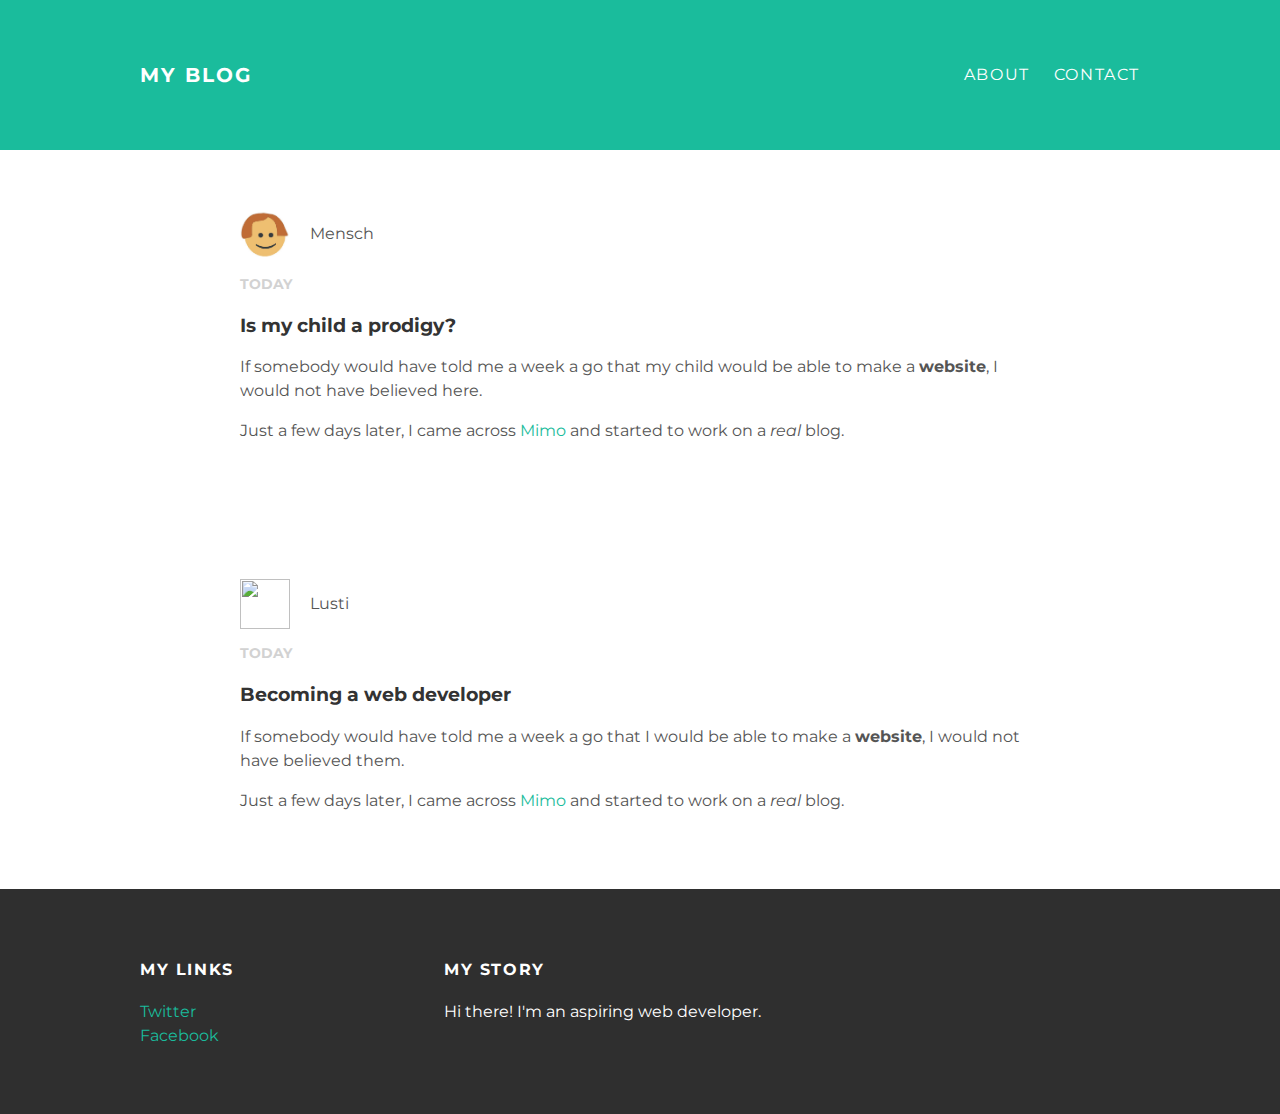
==== index.html @ 5bc60c65 "Add files via upload" ====
<!DOCTYPE html>
<html>
  <head>
    <title>My blog</title>
    <link rel="stylesheet" type="text/css"
  href="styles.css">
  </head>
  <body>
    <div id="header">
      <div class="container">
        <a id="header-title" href="index.html">My Blog</a>
        <ul id="header-nav">
          <li><a href="about.html">About</a></li>
          <li><a href="mailto:muster@me.com">Contact</a></li>
        <ul>
      </div>
    </div>
    <div id="content">
      <div class="container">
        <div class="post">
          <div class="post-author">
            <img src="mensch.jpg">
            <span>Mensch</span>
          </div>
          <p class="post-date">Today</p>
          <h3 class="post-title">Is my child a prodigy?</h3>
          <div class="post-content">
            <p>If somebody would have told me a week a go that my child would be able to make a <strong>website</strong>, I would not have believed here.</p>
            <p>Just a few days later, I came across <a href="https://getmimo.com">Mimo</a> and started to work on a <em>real</em> blog.</p>
          </div>
        </div>
      </div>
    </div>
    <div id="content">
      <div class="container">
        <div class="post">
          <div class="post-author">
            <img src="passfoto.jpg">
            <span>Lusti</span>
          </div>
          <p class="post-date">Today</p>
          <h3 class="post-title">Becoming a web developer</h3>
          <div class="post-content">
            <p>If somebody would have told me a week a go that I would be able to make a <strong>website</strong>, I would not have believed them.</p>
            <p>Just a few days later, I came across <a href="https://getmimo.com">Mimo</a> and started to work on a <em>real</em> blog.</p>
          </div>
        </div>
      </div>
    </div>
    <div id="footer">
      <div class="container">
        <div class="column">
          <h4>My Links</h4>
          <p>
            <a href="">Twitter</a>
            <br>
            <a href="">Facebook</a>
          </p>
        </div>
        <div class="column">
          <h4>My Story</h4>
          <p>Hi there! I'm an aspiring web developer.</p>
        </div>
      </div>
    <div>
  </body>
</html>
---- styles.css ----
@import url(http://fonts.googleapis.com/css?family=Montserrat:400,700);
body {
  color: #555;
  margin: 0;
  font-family: 'Montserrat', sans-serif;
}
#header {
  background-color: #1abc9c;
  height: 150px;
  line-height: 150px;
}
#header a {
  color: white;
  text-decoration: none;
  text-transform: uppercase;
  letter-spacing: 0.1em;
}
#header a:hover {
  color: #222;
}
#header-title {
  display: block;
  float: left;
  font-size: 20px;
  font-weight: bold;
}
#header-nav {
  display: block;
  float: right;
  margin-top: 0;
}
#header-nav li {
  display: inline;
  padding-left: 20px;
}
.container {
  max-width: 1000px;
  margin: 0 auto;
}
#footer {
  background-color: #2f2f2f;
  padding: 50px 0;
}
.column {
  min-width: 300px;
  display: inline-block;
  vertical-align: top;
}
#footer h4 {
  color: white;
  text-transform: uppercase;
  letter-spacing: 0.1em;
}
#footer p {
  color: white;
}
a {
  color: #1abc9c;
  text-decoration: none;
}
a:hover {
  color: #F6A623;
}
.post, .about {
  max-width: 800px;
  margin: 0 auto;
  padding: 60px 0;
}
.post-author img {
  width: 50px;
  height: 50px;
  vertical-align: middle;
}
.about-author img {
  width: 225px;
  height: auto;
  vertical-align: middle;
}
.post-author span {
  margin-left: 16px;
}
.post-date {
  color: #D2D2D2;

  font-size: 14px;
  font-weight: bold;
  text-transform: uppercase;
  letter-spacing: 0.lem
}
h1, h2, h3, h4 {
  color: #333;
}
p {
  line-height: 1.5;
}
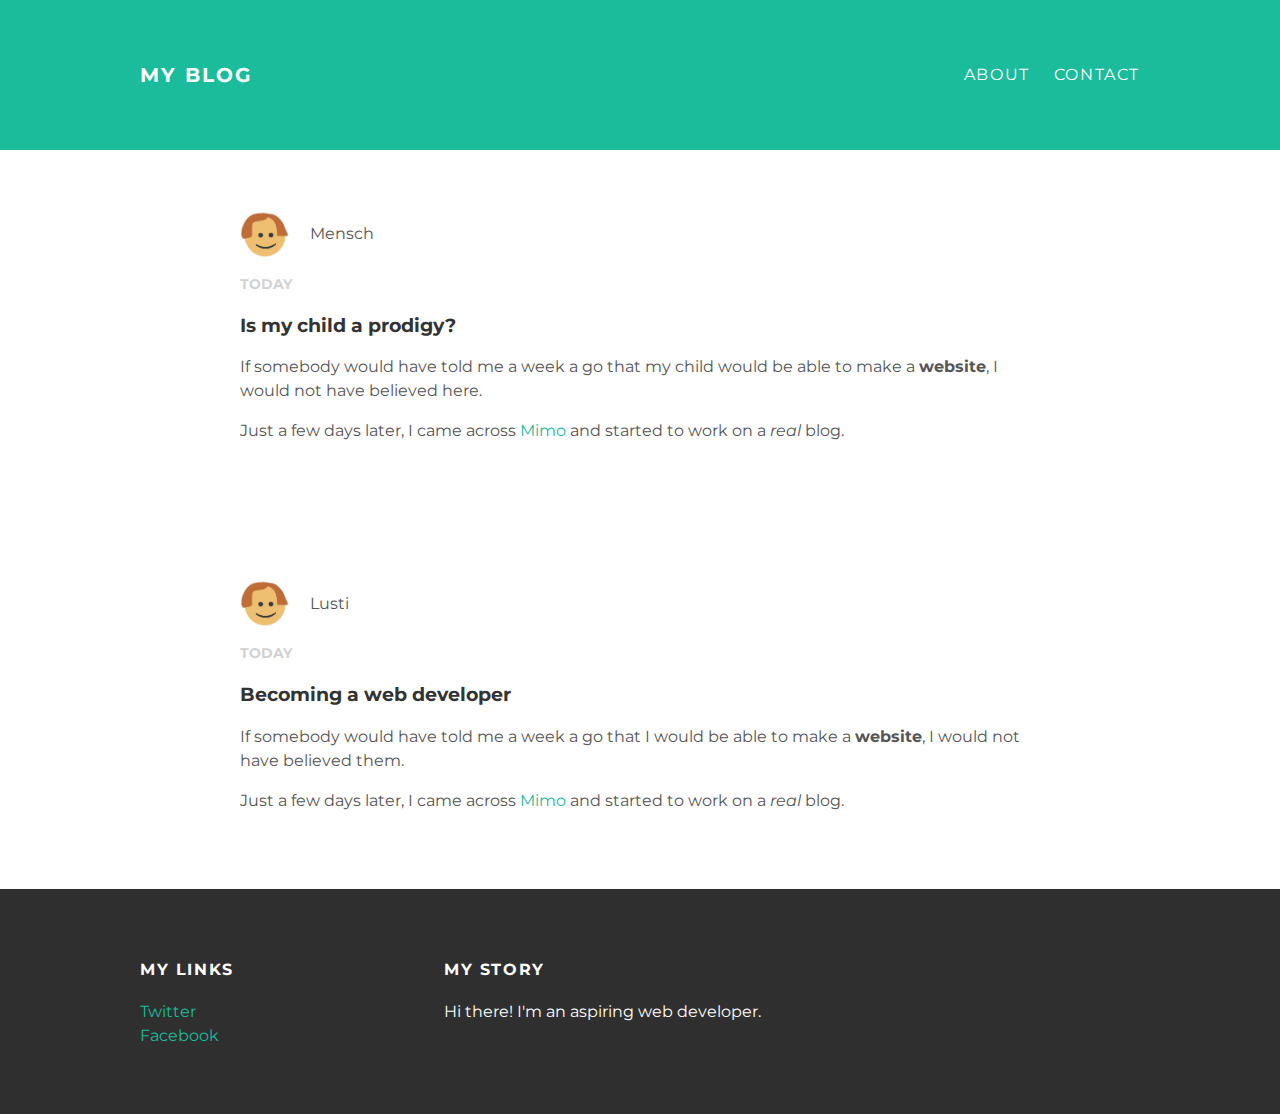
==== commit 2e4dd659: "Add files via upload" ====
--- a/index.html
+++ b/index.html
@@ -35,7 +35,7 @@
       <div class="container">
         <div class="post">
           <div class="post-author">
-            <img src="passfoto.jpg">
+            <img src="mensch.jpg">
             <span>Lusti</span>
           </div>
           <p class="post-date">Today</p>
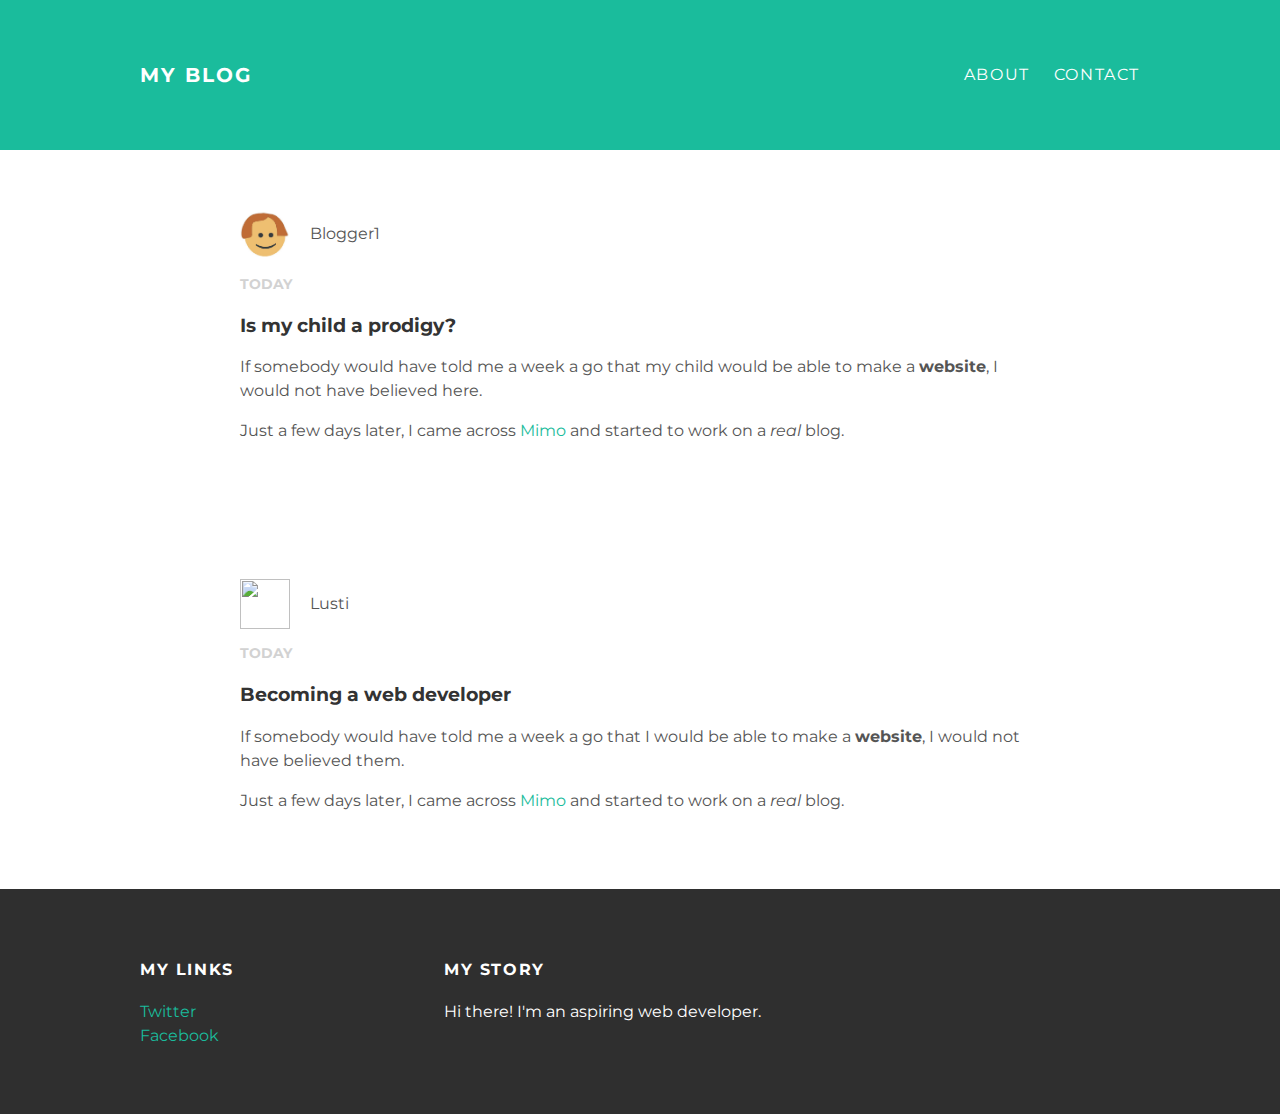
==== commit b4cbd2ce: "Add files via upload" ====
--- a/index.html
+++ b/index.html
@@ -19,8 +19,8 @@
       <div class="container">
         <div class="post">
           <div class="post-author">
-            <img src="mensch.jpg">
-            <span>Mensch</span>
+            <img src="blogger1.jpg">
+            <span>Blogger1</span>
           </div>
           <p class="post-date">Today</p>
           <h3 class="post-title">Is my child a prodigy?</h3>
@@ -35,7 +35,7 @@
       <div class="container">
         <div class="post">
           <div class="post-author">
-            <img src="mensch.jpg">
+            <img src="autor.jpg">
             <span>Lusti</span>
           </div>
           <p class="post-date">Today</p>
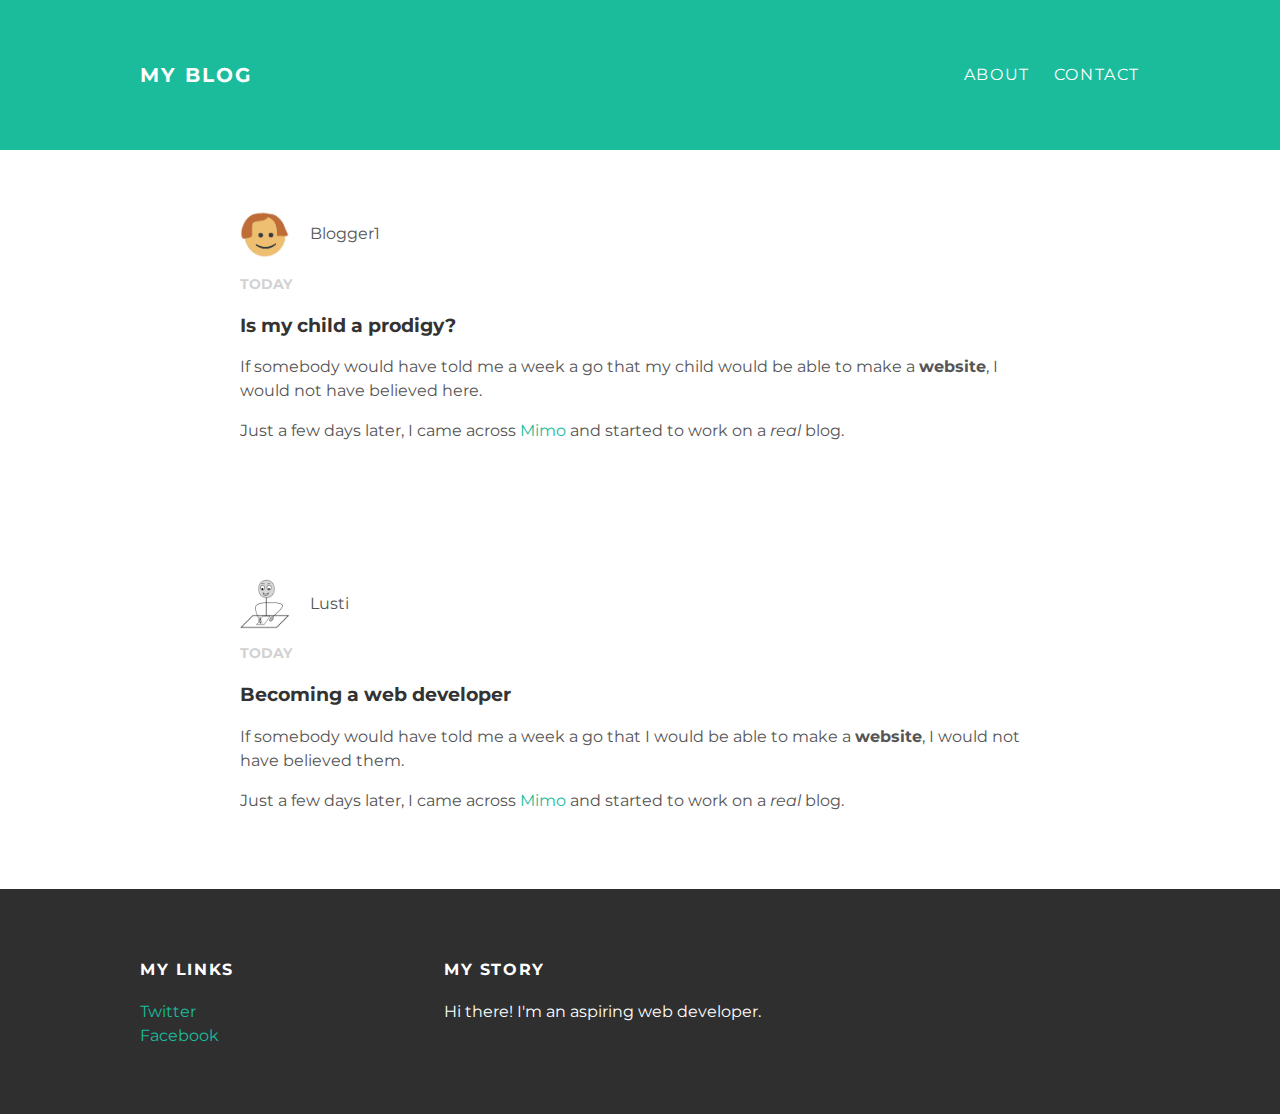
==== commit f0537035: "Add files via upload" ====
--- a/index.html
+++ b/index.html
@@ -35,7 +35,7 @@
       <div class="container">
         <div class="post">
           <div class="post-author">
-            <img src="autor.jpg">
+            <img src="autor.png">
             <span>Lusti</span>
           </div>
           <p class="post-date">Today</p>
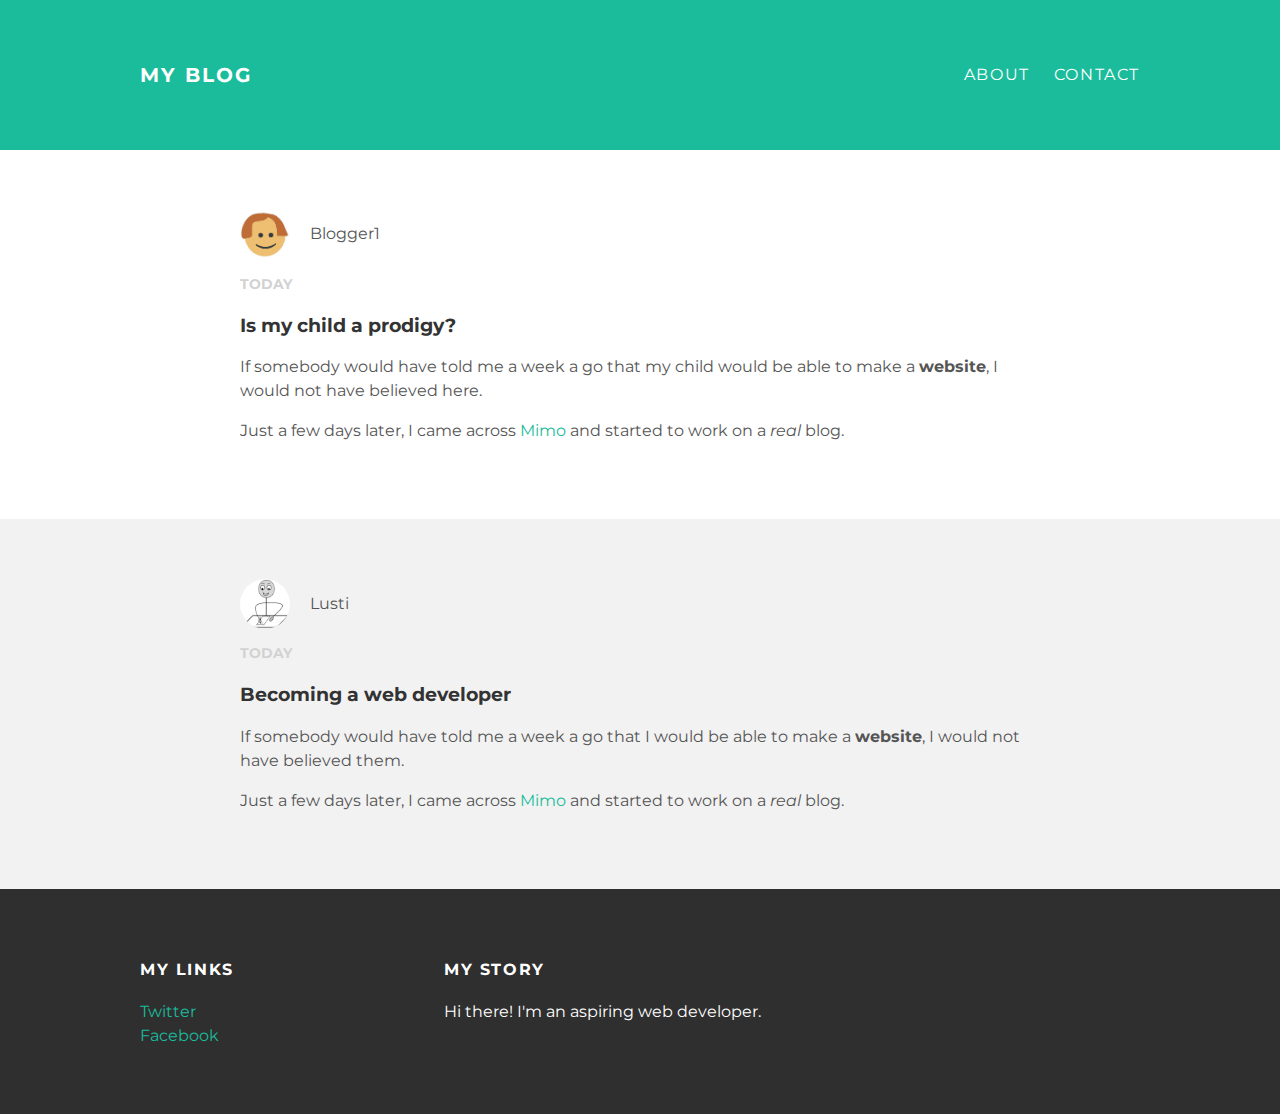
==== commit ca5c0bb3: "Add files via upload" ====
--- a/index.html
+++ b/index.html
@@ -16,7 +16,7 @@
       </div>
     </div>
     <div id="content">
-      <div class="container">
+      <div class="post-container">
         <div class="post">
           <div class="post-author">
             <img src="blogger1.jpg">
@@ -30,9 +30,7 @@
           </div>
         </div>
       </div>
-    </div>
-    <div id="content">
-      <div class="container">
+      <div class="post-container">
         <div class="post">
           <div class="post-author">
             <img src="autor.png">
--- a/styles.css
+++ b/styles.css
@@ -61,6 +61,9 @@
 a:hover {
   color: #F6A623;
 }
+.about {
+  text-align: center;
+}
 .post, .about {
   max-width: 800px;
   margin: 0 auto;
@@ -79,6 +82,10 @@
 .post-author span {
   margin-left: 16px;
 }
+.post-author img,
+.about-author img {
+  border-radius: 50%;
+}
 .post-date {
   color: #D2D2D2;
 
@@ -93,3 +100,6 @@
 p {
   line-height: 1.5;
 }
+.post-container:nth-child(even) {
+  background-color: #f2f2f2
+}
